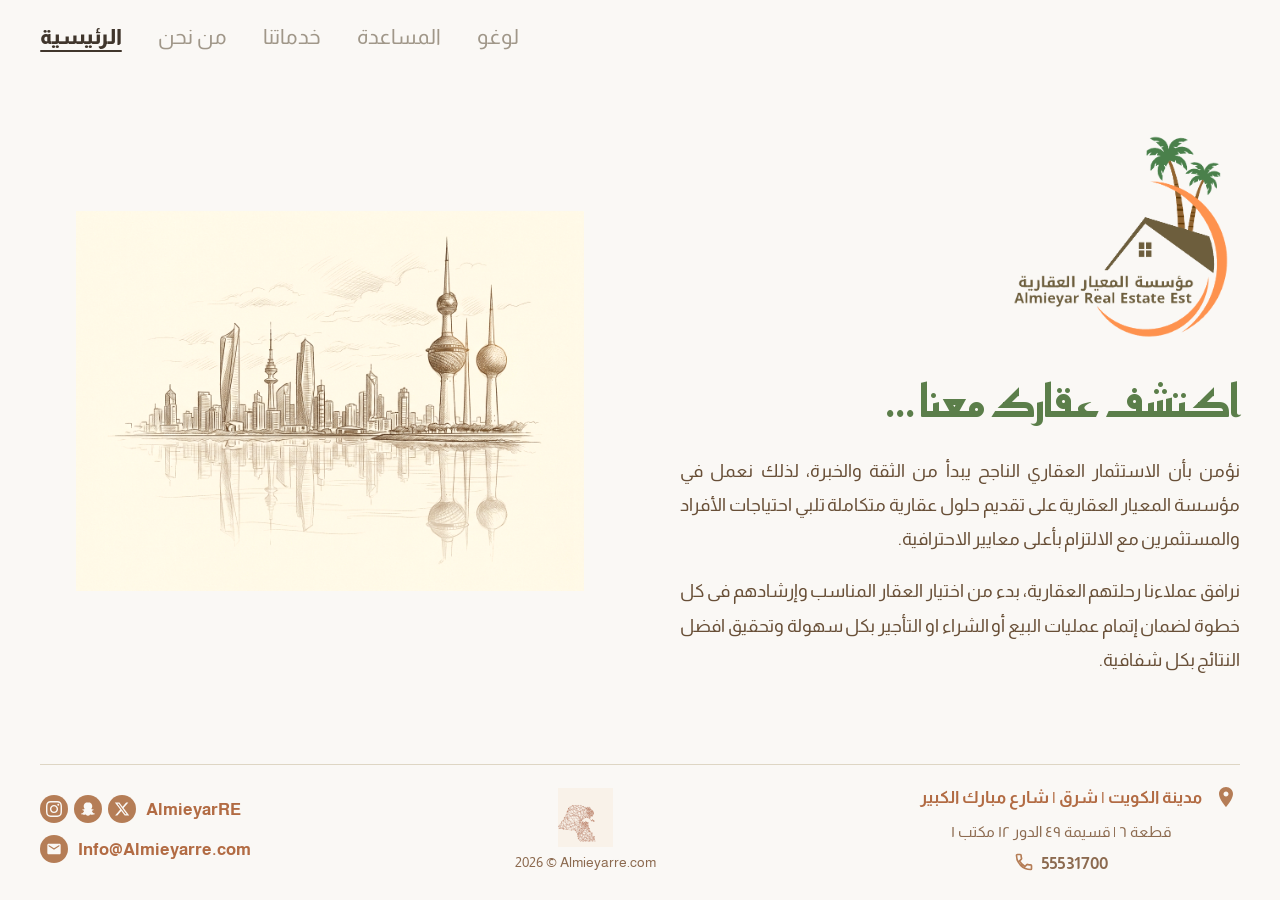
==== index.html @ 769d3331 "NEW" ====
<!DOCTYPE html>
<html lang="ar" dir="rtl">
<head>
  <meta charset="UTF-8">
  <meta name="viewport" content="width=device-width, initial-scale=1.0">
  <title>الرئيسية - مؤسسة المعيار العقارية | Almieyar Real Estate</title>
  <meta name="description" content="مؤسسة المعيار العقارية - تقديم حلول عقارية متكاملة تلبي احتياجات الأفراد والمستثمرين في دولة الكويت.">
  <link rel="stylesheet" href="css/style.css">
</head>
<body>
  <div class="page-wrapper">
    <!-- Header / Navigation Aligned to Left -->
    <header class="site-header">
      <nav class="main-nav" aria-label="التنقل الرئيسي">
        <a href="index.html" class="active">الرئيسية</a>
        <a href="about.html">من نحن</a>
        <a href="services.html">خدماتنا</a>
        <a href="help.html">المساعدة</a>
        <a href="logo.html">لوغو</a>
      </nav>
    </header>

    <!-- Main Content Area -->
    <main class="site-content">
      <div class="content-grid">
        <!-- Right Column: Content -->
        <div class="text-column">
          <div class="brand-header-logo">
            <img src="assets/images/logo.png" alt="مؤسسة المعيار العقارية" width="250" height="200">
          </div>
          <h1 class="section-title">
            <span>اكتشف عقارك معنا</span><span class="dots">...</span>
          </h1>
          <div class="paragraph-group">
            <p>
              نؤمن بأن الاستثمار العقاري الناجح يبدأ من الثقة والخبرة، لذلك نعمل في مؤسسة المعيار العقارية على تقديم حلول عقارية متكاملة تلبي احتياجات الأفراد والمستثمرين مع الالتزام بأعلى معايير الاحترافية.
            </p>
            <p>
              نرافق عملاءنا رحلتهم العقارية، بدء من اختيار العقار المناسب وإرشادهم فى كل خطوة لضمان إتمام عمليات البيع أو الشراء او التأجير بكل سهولة وتحقيق افضل النتائج بكل شفافية.
            </p>
          </div>
        </div>

        <!-- Left Column: Illustration -->
        <div class="illustration-column">
          <div class="illustration-card">
            <img src="assets/images/skyline.jpg" alt="أبراج الكويت والانعكاس المائي" width="540" height="380">
          </div>
        </div>
      </div>
    </main>

    <!-- Footer: RTL Container (First element on Right, Last on Left) -->
    <footer class="site-footer">
      <div class="footer-content">
        
        <!-- 1. Right Column: Address & Contact (RTL) with Centered text -->
        <div class="footer-col-address">
          <div class="address-grid">
            <!-- Row 1: Address -->
            <div class="grid-icon location-pin-svg">
              <svg viewBox="0 0 24 24"><path d="M12 2C8.13 2 5 5.13 5 9c0 5.25 7 13 7 13s7-7.75 7-13c0-3.87-3.13-7-7-7zm0 9.5c-1.38 0-2.5-1.12-2.5-2.5s1.12-2.5 2.5-2.5 2.5 1.12 2.5 2.5-1.12 2.5-2.5 2.5z"/></svg>
            </div>
            <div class="grid-text address-text">مدينة الكويت | شرق | شارع مبارك الكبير</div>
            
            <!-- Row 2: Details -->
            <div class="grid-icon"></div>
            <div class="grid-text address-details">قطعة ٦ | قسيمة ٤٩ الدور ١٢ مكتب ١</div>
            
            <!-- Row 3: Phone -->
            <div class="grid-icon"></div>
            <div class="grid-text phone-wrapper">
              <span class="phone-icon-svg">
                <svg viewBox="0 0 24 24"><path d="M6.62 10.79c1.44 2.83 3.76 5.14 6.59 6.59l2.2-2.2c.27-.27.67-.36 1.02-.24 1.12.37 2.33.57 3.57.57.55 0 1 .45 1 1V20c0 .55-.45 1-1 1-9.39 0-17-7.61-17-17 0-.55.45-1 1-1h3.5c.55 0 1 .45 1 1 0 1.25.2 2.45.57 3.57.11.35.03.74-.25 1.02l-2.2 2.2z"/></svg>
              </span>
              <span class="phone-number">55531700</span>
            </div>
          </div>
        </div>

        <!-- 2. Center Column: Kuwait Mesh Map & Copyright -->
        <div class="footer-col-center">
          <img src="assets/images/kuwait_map.png" alt="شعار خريطة الكويت الشبكي" class="kuwait-map-icon">
          <div class="copyright-text">2026 © Almieyarre.com</div>
        </div>

        <!-- 3. Left Column: Social & Email (LTR) -->
        <div class="footer-col-social">
          <div class="social-row">
            <span class="social-badges-group">
              <span class="badge-circle">
                <svg viewBox="0 0 24 24"><path d="M12 2.163c3.204 0 3.584.012 4.85.07 3.252.148 4.771 1.691 4.919 4.919.058 1.265.069 1.645.069 4.849 0 3.205-.012 3.584-.069 4.849-.149 3.225-1.664 4.771-4.919 4.919-1.266.058-1.644.07-4.85.07-3.204 0-3.584-.012-4.849-.07-3.26-.149-4.771-1.699-4.919-4.92-.058-1.265-.07-1.644-.07-4.849 0-3.204.013-3.583.07-4.849.149-3.227 1.664-4.771 4.919-4.919 1.266-.057 1.645-.069 4.849-.069zm0-2.163c-3.259 0-3.667.014-4.947.072-4.358.2-6.78 2.618-6.98 6.98-.059 1.281-.073 1.689-.073 4.948 0 3.259.014 3.668.072 4.948.2 4.358 2.618 6.78 6.98 6.98 1.281.058 1.689.072 4.948.072 3.259 0 3.668-.014 4.948-.072 4.354-.2 6.782-2.618 6.979-6.98.059-1.28.073-1.689.073-4.948 0-3.259-.014-3.667-.072-4.947-.196-4.354-2.617-6.78-6.979-6.98-1.281-.059-1.69-.073-4.949-.073zm0 5.838c-3.403 0-6.162 2.759-6.162 6.162s2.759 6.163 6.162 6.163 6.162-2.759 6.162-6.163c0-3.403-2.759-6.162-6.162-6.162zm0 10.162c-2.209 0-4-1.79-4-4 0-2.209 1.791-4 4-4s4 1.791 4 4c0 2.21-1.791 4-4 4zm6.406-11.845c-.796 0-1.441.645-1.441 1.44s.645 1.44 1.441 1.44c.795 0 1.439-.645 1.439-1.44s-.644-1.44-1.439-1.44z"/></svg>
              </span>
              <span class="badge-circle">
                <svg viewBox="0 0 24 24"><path d="M12.042 2c-4.48 0-6.527 3.324-6.527 5.753 0 1.258.46 2.457 1.077 3.424.167.26.242.434.113.684-.112.218-.474.773-1.078.773-.418 0-.825-.138-1.127-.229-.304-.092-.516-.135-.745.163-.326.425.04.93.513 1.344.475.414 1.139.774 1.488.857.375.089.475.316.29.688-.415.839-1.579 3.037-3.955 3.344-.45.058-.696.381-.475.762.339.584 2.127.915 3.962.915 1.058 0 2.115-.121 2.87-.27.273-.054.498.058.625.3.492.937 1.439 1.496 2.89 1.496 1.45 0 2.398-.559 2.89-1.496.127-.242.352-.354.625-.3.755.149 1.812.27 2.87.27 1.835 0 3.623-.331 3.962-.915.221-.381-.025-.704-.475-.762-2.376-.307-3.54-2.505-3.955-3.344-.185-.372-.085-.599.29-.688.349-.083 1.013-.443 1.488-.857.473-.414.839-.919.513-1.344-.229-.298-.441-.255-.745-.163-.302.091-.709.229-1.127.229-.604 0-.966-.555-1.078-.773-.129-.25-.054-.424.113-.684.617-.967 1.077-2.166 1.077-3.424 0-2.429-2.047-5.753-6.527-5.753z"/></svg>
              </span>
              <span class="badge-circle">
                <svg viewBox="0 0 24 24"><path d="M18.244 2.25h3.308l-7.227 8.26 8.502 11.24H16.17l-5.214-6.817L4.99 21.75H1.68l7.73-8.835L1.254 2.25H8.08l4.713 6.231zm-1.161 17.52h1.833L7.084 4.126H5.117z"/></svg>
              </span>
            </span>
            <span class="social-text">AlmieyarRE</span>
          </div>
          <div class="email-row">
            <span class="badge-circle">
              <svg viewBox="0 0 24 24"><path d="M20 4H4c-1.1 0-1.99.9-1.99 2L2 18c0 1.1.9 2 2 2h16c1.1 0 2-.9 2-2V6c0-1.1-.9-2-2-2zm0 4l-8 5-8-5V6l8 5 8-5v2z"/></svg>
            </span>
            <span class="social-text">Info@Almieyarre.com</span>
          </div>
        </div>

      </div>
    </footer>
  </div>

  <script src="js/main.js"></script>
</body>
</html>
---- css/style.css ----
/* 
   مؤسسة المعيار العقارية - Almieyar Real Estate Est
   Exact CSS Design System matching PDF specifications
*/

@import url('https://fonts.googleapis.com/css2?family=Almarai:wght@300;400;700;800&family=Reem+Kufi:wght@400;600;700&family=Tajawal:wght@400;500;700&display=swap');

:root {
  --bg-color: #FAF8F5;
  --header-bg: #FAF8F5;
  --text-main: #684f37;
  --text-dark: #433324;
  --title-green: #5B7E4A;
  --nav-inactive: #A09789;
  --nav-active: #40362C;
  --footer-divider: #DED6C4;
  --icon-badge-bg: #B57D56;
  --icon-color: #B57D56;
  
  --font-main: 'Almarai', 'Tajawal', system-ui, sans-serif;
  --font-title: 'Reem Kufi', 'Tajawal', sans-serif;
}

* {
  box-sizing: border-box;
  margin: 0;
  padding: 0;
}

html, body {
  width: 100%;
  min-height: 100vh;
  background-color: var(--bg-color);
  color: var(--text-main);
  font-family: var(--font-main);
  direction: rtl;
  text-align: right;
  -webkit-font-smoothing: antialiased;
  -moz-osx-font-smoothing: grayscale;
}

/* Base Layout for Equal Footer Distance */
.page-wrapper {
  display: flex;
  flex-direction: column;
  min-height: 100vh;
  width: 100%;
  max-width: 1440px;
  margin: 0 auto;
  padding: 0 40px;
  position: relative;
}

/* Header & Navigation: Positioned at far left edge of the page */
header.site-header {
  width: 100%;
  padding: 25px 0 15px 0;
  display: flex;
  align-items: center;
  background-color: var(--header-bg);
  z-index: 100;
}

nav.main-nav {
  display: flex;
  align-items: center;
  gap: 36px;
  direction: ltr; /* LTR flow: 'الرئيسية' on far left, then 'من نحن', 'خدماتنا', 'المساعدة', 'لوغو' */
  margin-right: auto; /* Pushes navigation block to far left of page header */
  margin-left: 0;
}

nav.main-nav a {
  text-decoration: none;
  font-size: 1.3rem;
  font-weight: 500;
  color: var(--nav-inactive);
  transition: all 0.25s ease;
  position: relative;
  padding-bottom: 4px;
}

nav.main-nav a:hover {
  color: var(--nav-active);
}

nav.main-nav a.active {
  color: var(--nav-active);
  font-weight: 800;
}

nav.main-nav a.active::after {
  content: '';
  position: absolute;
  bottom: 0;
  right: 0;
  left: 0;
  height: 2.5px;
  background-color: var(--nav-active);
  border-radius: 2px;
}

/* Main Content Structure */
main.site-content {
  flex: 1 0 auto;
  display: flex;
  flex-direction: column;
  justify-content: center;
  width: 100%;
  padding-top: 10px;
  padding-bottom: 40px; /* Equal spacing container bottom */
}

.content-grid {
  display: grid;
  grid-template-columns: 1fr 1fr;
  gap: 40px;
  align-items: center;
  width: 100%;
  min-height: 440px;
}

/* Right Side Content Area (RTL right) */
.text-column {
  display: flex;
  flex-direction: column;
  justify-content: flex-start;
  padding-left: 20px;
}

.brand-header-logo {
  align-self: flex-start;
  margin-bottom: 25px;
  width: 250px;
  max-width: 100%;
}

.brand-header-logo img {
  width: 100%;
  height: auto;
  display: block;
}

.section-title {
  font-family: var(--font-title);
  font-size: 2.8rem;
  font-weight: 700;
  color: var(--title-green);
  margin-bottom: 25px;
  line-height: 1.2;
  letter-spacing: -0.5px;
  display: flex;
  align-items: baseline;
  gap: 4px;
}

.section-title .dots {
  letter-spacing: 2px;
}

.paragraph-group {
  display: flex;
  flex-direction: column;
  gap: 18px;
}

.paragraph-group p {
  font-size: 1.125rem;
  line-height: 1.9;
  color: var(--text-main);
  text-align: justify;
  text-justify: inter-word;
  word-spacing: -0.5px;
  font-weight: 400;
}

.illustration-column {
  display: flex;
  justify-content: center;
  align-items: center;
  padding: 10px;
}

.illustration-card {
  width: 100%;
  max-width: 540px;
  border-radius: 8px;
  overflow: hidden;
  display: flex;
  justify-content: center;
  align-items: center;
}

.illustration-card img {
  width: 100%;
  height: auto;
  max-height: 380px;
  object-fit: contain;
  display: block;
  filter: sepia(0.12) contrast(1.02);
}

.logo-page-container {
  display: flex;
  flex-direction: column;
  align-items: center;
  justify-content: center;
  text-align: center;
  min-height: 480px;
  width: 100%;
}

.large-logo-wrapper {
  max-width: 560px;
  width: 90%;
  margin: 0 auto;
  display: flex;
  flex-direction: column;
  align-items: center;
}

.large-logo-wrapper img {
  width: 100%;
  height: auto;
  display: block;
}

.logo-page-kuwait-map {
  margin-top: 15px;
  width: 55px;
  height: auto;
  display: block;
  mix-blend-mode: multiply;
}

/* 
  Footer Section
  - RTL container
  - 1st child -> Right
  - 2nd child -> Center
  - 3rd child -> Left
*/
footer.site-footer {
  flex-shrink: 0;
  width: 100%;
  padding-top: 18px;
  padding-bottom: 25px;
  border-top: 1.5px solid var(--footer-divider);
  margin-top: auto; 
}

.footer-content {
  display: flex;
  justify-content: space-between;
  align-items: center;
  width: 100%;
  font-size: 0.95rem;
  color: var(--text-dark);
  direction: rtl; /* Enforces Right-to-Left column layout */
}

/* 1. Address Column (Renders on FAR RIGHT in RTL) */
.footer-col-address {
  width: auto;
  direction: rtl;
}

/* Grid Layout for Address: Icons right, text center */
.address-grid {
  display: grid;
  grid-template-columns: 28px 1fr; /* Col 1 is Right (Icons), Col 2 is Left (Text) */
  gap: 12px 10px;
  align-items: center;
}

.grid-icon {
  display: flex;
  justify-content: center;
  align-items: center;
  width: 28px;
}

.location-pin-svg svg {
  width: 24px;
  height: 28px;
  fill: #B57D56;
}

.phone-icon-svg svg {
  width: 20px;
  height: 20px;
  fill: none;
  stroke: #B57D56;
  stroke-width: 2;
}

.grid-text {
  text-align: center; /* User requested: اجعل ترتب النص توسيط */
  display: flex;
  justify-content: center; /* Ensures content inside flex behaves centered */
}

.address-text {
  font-size: 1.05rem;
  font-weight: 600;
  color: #B26B43;
}

.address-details {
  font-size: 0.95rem;
  color: #8C6A4F;
}

.phone-wrapper {
  display: flex;
  align-items: center;
  justify-content: center;
  gap: 8px;
  direction: ltr;
}

.phone-number {
  font-size: 1.05rem;
  font-weight: 700;
  color: #8C6A4F;
  direction: ltr;
  unicode-bidi: embed;
}

/* 2. Center Column (Renders in CENTER) */
.footer-col-center {
  display: flex;
  flex-direction: column;
  align-items: center;
  justify-content: center;
  gap: 8px;
  text-align: center;
}

.kuwait-map-icon {
  width: 55px;
  height: auto;
  display: block;
  mix-blend-mode: multiply;
}

.copyright-text {
  font-size: 0.85rem;
  color: #8C6A4F;
  direction: ltr;
  font-weight: 500;
}

/* 3. Social & Email Column (Renders on FAR LEFT in RTL) */
.footer-col-social {
  display: flex;
  flex-direction: column;
  gap: 12px;
  align-items: flex-start; /* flex-start in LTR aligns items to the LEFT */
  text-align: left;
  direction: ltr; /* Forces LTR so icons are on the left, text on the right */
}

.social-row, .email-row {
  display: flex;
  align-items: center;
  gap: 10px;
}

.social-text {
  font-size: 1.05rem;
  font-weight: 600;
  color: #B26B43;
}

.social-badges-group {
  display: flex;
  align-items: center;
  gap: 6px;
}

.badge-circle {
  width: 28px;
  height: 28px;
  border-radius: 50%;
  background-color: #B57D56;
  display: inline-flex;
  align-items: center;
  justify-content: center;
  color: #FAF8F5;
  flex-shrink: 0;
}

.badge-circle svg {
  width: 16px;
  height: 16px;
  fill: currentColor;
}

/* Responsive Styles */
@media (max-width: 992px) {
  .page-wrapper {
    padding: 0 20px;
  }
  header.site-header {
    justify-content: center;
  }
  nav.main-nav {
    margin-right: 0;
    gap: 20px;
  }
  .content-grid {
    grid-template-columns: 1fr;
    gap: 30px;
  }
  .brand-header-logo {
    align-self: center;
    width: 200px;
  }
  .text-column {
    padding-left: 0;
    align-items: center;
    text-align: center;
  }
  .section-title {
    font-size: 2.2rem;
    justify-content: center;
  }
  .paragraph-group p {
    text-align: justify;
    text-align-last: center;
  }
  .footer-content {
    flex-direction: column;
    gap: 25px;
    align-items: center;
  }
  .footer-col-address, .footer-col-social {
    align-items: center;
    text-align: center;
  }
  .address-grid {
    grid-template-columns: auto 1fr;
  }
}

@media (max-width: 600px) {
  header.site-header {
    padding: 15px 0;
    overflow-x: auto;
    white-space: nowrap;
  }
  nav.main-nav {
    gap: 14px;
    width: 100%;
    justify-content: space-around;
  }
  .section-title {
    font-size: 1.8rem;
  }
}
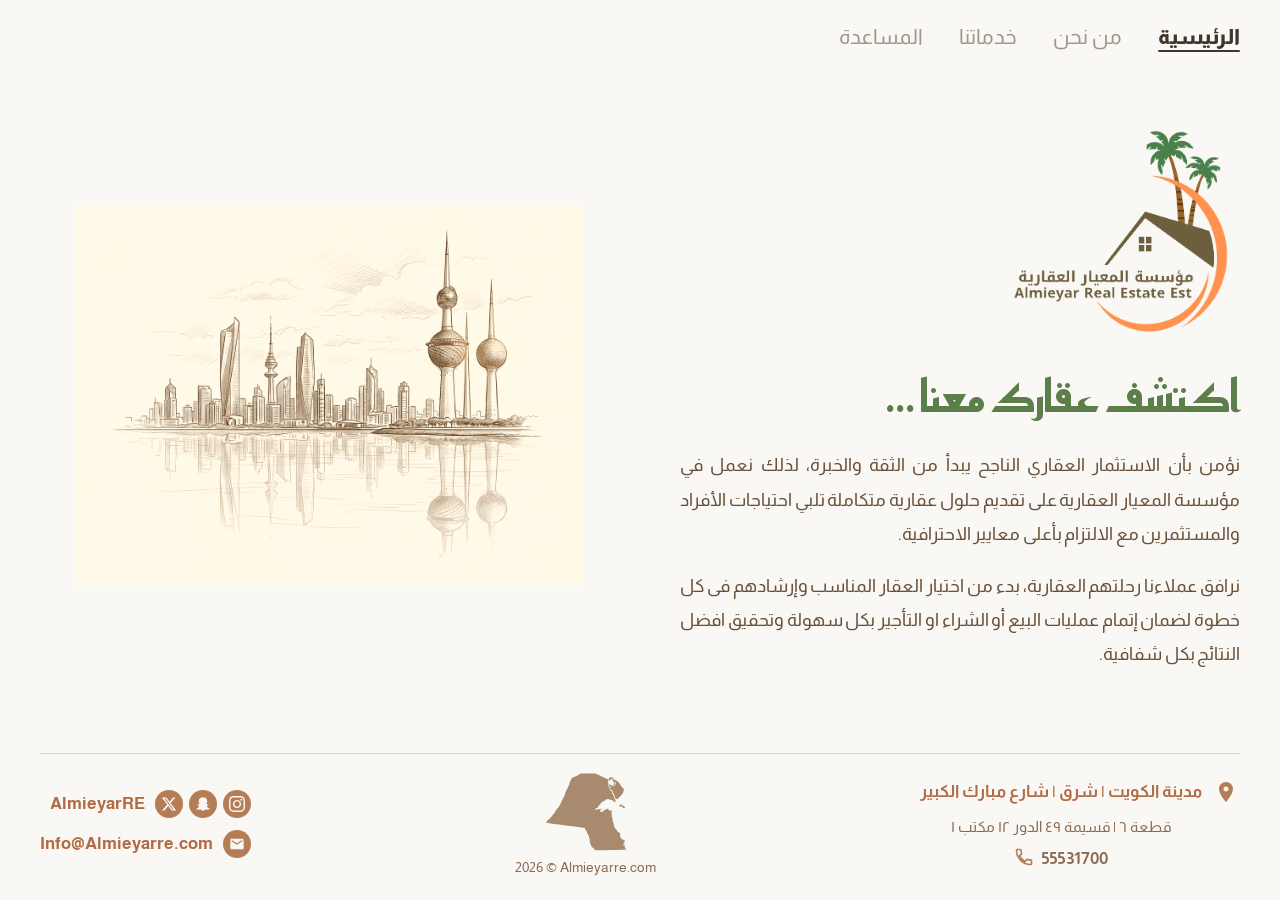
==== commit 41a77670: "map" ====
--- a/index.html
+++ b/index.html
@@ -16,7 +16,6 @@
         <a href="about.html">من نحن</a>
         <a href="services.html">خدماتنا</a>
         <a href="help.html">المساعدة</a>
-        <a href="logo.html">لوغو</a>
       </nav>
     </header>
 
@@ -80,7 +79,7 @@
 
         <!-- 2. Center Column: Kuwait Mesh Map & Copyright -->
         <div class="footer-col-center">
-          <img src="assets/images/kuwait_map.png" alt="شعار خريطة الكويت الشبكي" class="kuwait-map-icon">
+          <img src="assets/images/kuwait_map.svg" alt="شعار خريطة الكويت الشبكي" class="kuwait-map-icon">
           <div class="copyright-text">2026 © Almieyarre.com</div>
         </div>
 
--- a/css/style.css
+++ b/css/style.css
@@ -65,9 +65,7 @@
   display: flex;
   align-items: center;
   gap: 36px;
-  direction: ltr; /* LTR flow: 'الرئيسية' on far left, then 'من نحن', 'خدماتنا', 'المساعدة', 'لوغو' */
-  margin-right: auto; /* Pushes navigation block to far left of page header */
-  margin-left: 0;
+  direction: rtl; /* RTL flow */
 }
 
 nav.main-nav a {
@@ -338,10 +336,9 @@
 }
 
 .kuwait-map-icon {
-  width: 55px;
+  width: 80px;
   height: auto;
   display: block;
-  mix-blend-mode: multiply;
 }
 
 .copyright-text {
@@ -351,14 +348,13 @@
   font-weight: 500;
 }
 
-/* 3. Social & Email Column (Renders on FAR LEFT in RTL) */
 .footer-col-social {
   display: flex;
   flex-direction: column;
   gap: 12px;
-  align-items: flex-start; /* flex-start in LTR aligns items to the LEFT */
-  text-align: left;
-  direction: ltr; /* Forces LTR so icons are on the left, text on the right */
+  align-items: flex-start; /* flex-start in RTL aligns items to the RIGHT */
+  text-align: right;
+  direction: rtl; /* Forces RTL so icons are on the right, text on the left */
 }
 
 .social-row, .email-row {
@@ -445,15 +441,21 @@
 }
 
 @media (max-width: 600px) {
+  .page-wrapper {
+    padding: 0 10px;
+  }
   header.site-header {
     padding: 15px 0;
-    overflow-x: auto;
+  }
+  nav.main-nav {
+    gap: 5px;
+    width: 100%;
+    justify-content: space-between;
+    flex-wrap: nowrap;
+  }
+  nav.main-nav a {
+    font-size: 0.85rem;
     white-space: nowrap;
-  }
-  nav.main-nav {
-    gap: 14px;
-    width: 100%;
-    justify-content: space-around;
   }
   .section-title {
     font-size: 1.8rem;
